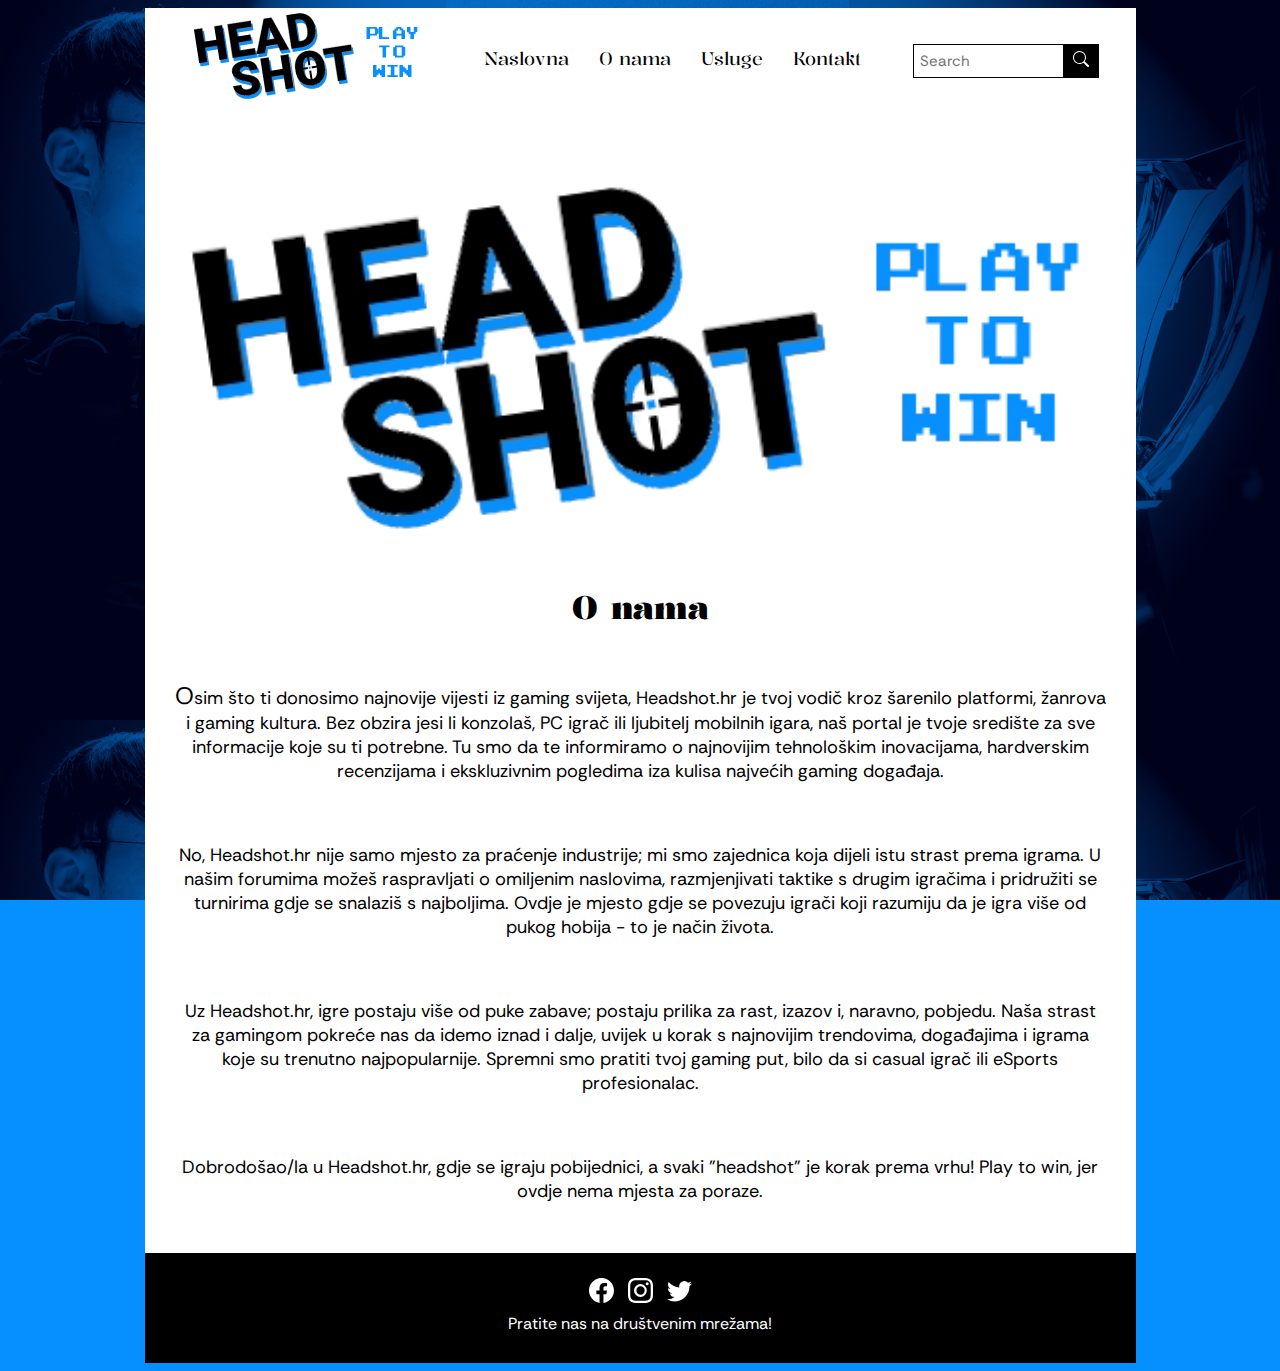
==== responsive/about.html @ be07b0d9 "WIP - responsive" ====
<!DOCTYPE html>
<html lang="en">
<head>
    <link rel="stylesheet" href="styles/style.css">
    <meta charset="UTF-8">
    <meta name="viewport" content="width=device-width, initial-scale=1.0">
    <title>O nama</title>
</head>
<body>
    <header>
        <nav>
            <div class="logo">
                <img src="images/logo.webp" alt="HeadShot Esports portal">
            </div>
            <div class="navlist">
                <ul>
                    <li><a href="index.html" target="_self" title="Naslovna">Naslovna</a></li>
                    <li><a href="about.html" target="_self" title="O nama">O nama</a></li>
                    <li><a href="services.html" target="_self" title="Usluge">Usluge</a></li>
                    <li><a href="contact.html" target="_self" title="Kontakt">Kontakt</a></li>
                </ul>
            </div>
            <div class="search">
                <form>
                    <input type="search" name="search" placeholder="Search">
                    <button type="button"><img src="images/search.svg" alt="search"></button>
                </form>
            </div>
        </nav>
    </header>
    <main id="main-about">
        <section>
            <img src="images/logo.webp" alt="HeadShot">
            <h1>O nama</h1>
            <p>Osim što ti donosimo najnovije vijesti iz gaming svijeta, Headshot.hr je tvoj vodič kroz šarenilo platformi, žanrova i gaming kultura. Bez obzira jesi li konzolaš, PC igrač ili ljubitelj mobilnih igara, naš portal je tvoje središte za sve informacije koje su ti potrebne. Tu smo da te informiramo o najnovijim tehnološkim inovacijama, hardverskim recenzijama i ekskluzivnim pogledima iza kulisa najvećih gaming događaja.</p>
            <p>No, Headshot.hr nije samo mjesto za praćenje industrije; mi smo zajednica koja dijeli istu strast prema igrama. U našim forumima možeš raspravljati o omiljenim naslovima, razmjenjivati taktike s drugim igračima i pridružiti se turnirima gdje se snalaziš s najboljima. Ovdje je mjesto gdje se povezuju igrači koji razumiju da je igra više od pukog hobija - to je način života.</p>
            <p>Uz Headshot.hr, igre postaju više od puke zabave; postaju prilika za rast, izazov i, naravno, pobjedu. Naša strast za gamingom pokreće nas da idemo iznad i dalje, uvijek u korak s najnovijim trendovima, događajima i igrama koje su trenutno najpopularnije. Spremni smo pratiti tvoj gaming put, bilo da si casual igrač ili eSports profesionalac.</p>
            <p>Dobrodošao/la u Headshot.hr, gdje se igraju pobijednici, a svaki "headshot" je korak prema vrhu! Play to win, jer ovdje nema mjesta za poraze.</p>
        </section>
    </main>
    <footer>
        <div class="socials">
            <ul>
                <li><a href="#" target="_blank" title="Facebook"><img class="social-icon" id="facebook" src="images/facebook.svg" alt="Facebook"></a></li>
                <li><a href="#" target="_blank" title="Instagram"><img class="social-icon" id="instagram" src="images/instagram.svg" alt="Instagram"></a></li>
                <li><a href="#" target="_blank" title="Twitter"><img class="social-icon" id="twitter" src="images/twitter.svg" alt="Twitter"></a></li>
            </ul>
            <p>Pratite nas na društvenim mrežama!</p>
        </div>
    </footer>
</body>
</html>
---- responsive/styles/style.css ----
@font-face {
    font-family: Kalnia;
    src: url(../fonts/Kalnia/static/Kalnia-Regular.ttf);
}
@font-face {
    font-family: Kalnia;
    src: url(../fonts/Kalnia/static/Kalnia-Bold.ttf);
    font-weight: bold;
}
@font-face {
    font-family: Rethink;
    src: url(../fonts/Rethink_Sans/static/RethinkSans-Regular.ttf);
}
@font-face {
    font-family: Rethink;
    src: url(../fonts/Rethink_Sans/static/RethinkSans-Bold.ttf);
    font-weight: bold;
}
@font-face {
    font-family: Rethink;
    src: url(../fonts/Rethink_Sans/static/RethinkSans-Italic.ttf);
    font-style: italic;
}
@font-face {
    font-family: Rethink;
    src: url(../fonts/Rethink_Sans/static/RethinkSans-BoldItalic.ttf);
    font-weight: bold;
    font-style: italic;
}
:root {
    font-family: Rethink;
}
body {
    background-color: #068FFF;
    background-image: url(../images/pozadina11.webp);
    background-position: top left;
    background-repeat: repeat;
    background-size: 100%;
    background-attachment: fixed;
}
header, main {
    background-color: white;
}
:is(input, textarea) {
    font-family: Rethink;
}
:is(input, textarea)::placeholder {
    font-family: Rethink;
}
:is(input, textarea):focus {
    outline-color: #068FFF;
} 
:is(h1, h2, h3, h4, h5, h6) {
    font-family: Kalnia;
}
nav .logo {
    max-width: 250px;
}
nav .logo img {
    width: 100%;
    height: 100%;
}
nav {
    max-height: 110px;
}
nav .navlist ul {
    padding: 0;
    display: flex;
    justify-content: center;
    align-items: center;
}
nav .navlist ul li {
    display: inline-block;
    font-family: Kalnia;
    font-size: 18px;
    list-style-type: none;
}
nav .navlist ul li:hover {
    background-color: #068FFF;
    color: white;
}
nav .navlist ul li:active {
    background-color: #38a5ff;
    color: white;
}
nav .navlist ul li a {
    display: inline-block;
    text-align: center;
    padding: 15px 15px;
    text-decoration: none;
    color: currentColor;
}
header, main, footer {
    margin: 0 auto; 
    max-width: 991px;
    text-align: center;
}
header {
    height: 110px;
}
nav {
    display: flex;
    flex-direction: row;
    justify-content: space-evenly;
}
.logo, .navlist, .search {
    display: flex;
    justify-content: center;
}
.search {
    align-self: center;
}
.search form {
    display: flex;
    flex-direction: row;
    row-gap: 0px;
}
nav .search input {
    width: 150px;
    padding: 6px;
    font-size: 15px;
    margin-top: 5px;
    border: solid black 1px;
    border-right: none;
}
nav .search input:focus {
    outline: none;
}
nav .search button {
    padding: 6px 10px;
    font-size: 19px;
    margin-top: 5px;
    background-color: black;
    border: none;
    cursor: pointer;
}
nav .search button:hover {
    background-color: #068FFF;
}
nav .search button:active {
    background-color: #38a5ff;
}
main {
    padding-top: 50px;
    padding-bottom: 20px;
}
main p {
    font-size: 18px;
    margin: 30px;
}
main a {
    color: #068FFF;
    text-decoration: none;
}
main a:active {
    color: #38a5ff;
}
main a:visited {
    color: #034880;
}
footer {
    height: 110px;
    background-color: black;
    color: white;
}
.socials ul {
    margin: 0;
    padding: 0;
    list-style-type: none;
}
.socials p {
    margin: 0;
}
.socials ul li {
    margin-top: 20px;
    display: inline-block;
    padding: 5px;
}
.social-icon {
    filter: invert(98%) sepia(100%) saturate(0%) hue-rotate(325deg) brightness(101%) contrast(105%);
    width: 25px;
    height: 25px;
}
#facebook:hover {
    filter: invert(35%) sepia(64%) saturate(849%) hue-rotate(187deg) brightness(90%) contrast(78%);
}
#twitter:hover {
    filter: invert(49%) sepia(45%) saturate(1822%) hue-rotate(176deg) brightness(97%) contrast(95%);
}
#instagram:hover {
    filter: invert(31%) sepia(33%) saturate(2440%) hue-rotate(289deg) brightness(96%) contrast(97%);
}
:is(section, div) > p:first-of-type:not(:only-of-type)::first-letter {
    font-size: 1.5rem;
}
.galerijaindex {
    display: inline-block;
}
#kontaktforma {
    text-align: left;
    margin-left: 33px;
    font-size: 18px;
    margin-right: 33px;
}
#kontaktinfo {
    text-align: left;
    margin-left: 33px;
}
#kontaktinfo tr td:nth-child(1) {
    text-align: right;
}
#kontaktinfo tr td:nth-child(2) {
    text-align: left;
}
.kontakt-info {
    display: flex;
    flex-direction: column;
    justify-content: center;
}
.kontakt-forma {
    display: flex;
    justify-content: center;
}
.kontakt-socials {
    font-size: 18px;
    width: 25px;
    height: 25px;
}
#main-contact {
    display: flex;
    flex-direction: row;
    justify-content: center;
}
@media screen and (max-width: 650px) {
    #main-contact {
        flex-direction: column;
    }
    body {
        background-image: initial;
    }
}
#kontakt-logo {
    max-width: 100%;
}
#kontaktforma {
    display: flex;
    flex-direction: column;
}
#kontakt-buttons {
    display: flex;
    flex-direction: row;
}
#kontakt-buttons button {
    font-family: Rethink;
    width: 100px;
    border: none;
    padding: 10px 10px;
    background-color: black;
    color: white;
    margin-right: 5px;
    margin-bottom: 25px;
}
#kontakt-buttons button:hover {
    background-color: #068FFF;
    cursor: pointer;
}
#kontakt-buttons button:active {
    background-color: #38a5ff;
}
#kontaktforma :is(input, textarea) {
    border: solid 1px black;
    border-radius: 5px;
}
.outline {
    color: white;
    font-size: 72px;
    font-style: italic;
    -webkit-text-stroke: 2px #068FFF;
}
#main-services button {
    font-family: Rethink;
    width: 100px;
    border: none;
    background-color: black;
    color: white;
    margin-bottom: 5px;
}
#main-services button a {
    display: block;
    padding: 10px 10px;
    color: white;
}
#main-services button:hover {
    background-color: #068FFF;
    cursor: pointer;
}
#main-services button:active {
    background-color: #38a5ff;
}
:is(#play, #train, #win) p {
    text-align: justify;
}
#play div img {
    width: 350px;
    height: 216px;
    object-fit: cover;
}
#train div img {
    width: 350px;
    height: 216px;
    object-fit: cover;
}
#win div img {
    width: 350px;
    height: 240px;
    object-fit: cover;
}
#main-services > section {
    display: flex;
    flex-direction: column;
}
#main-services > section > div {
    display: flex;
    flex-direction: row;
    justify-content: center;
    margin-left: 20px;
    margin-right: 20px;
}
#main-services > #train > div {
    flex-direction: row-reverse;
}
@media screen and (max-width: 900px) {
    #main-services > section > div {
        display: flex;
        flex-direction: column;
        justify-content: center;
        margin-left: 20px;
        margin-right: 20px;
    }
    #main-services > #train > div {
        flex-direction: column;
    }
    
}
.galerija {
    margin-top: 100px;
    background-color: #EEEEEE;
    margin-left: 30px;
    margin-right: 30px;
    padding-bottom: 60px;
    display: flex;
    flex-direction: column;
}
.galerija div {
    display: flex;
    flex-direction: row;
    flex-wrap: wrap;
    margin-top: 60px;
    justify-content: center;
    gap: 5px;
    flex-basis: 50%;
}
.galerija img {
    object-fit: cover;
    max-width: 100%;
    height: auto;
}
.galerija img:hover {
    filter: brightness(115%) saturate(95%);
}
#main-about section {
    display: flex;
    flex-direction: column;
}
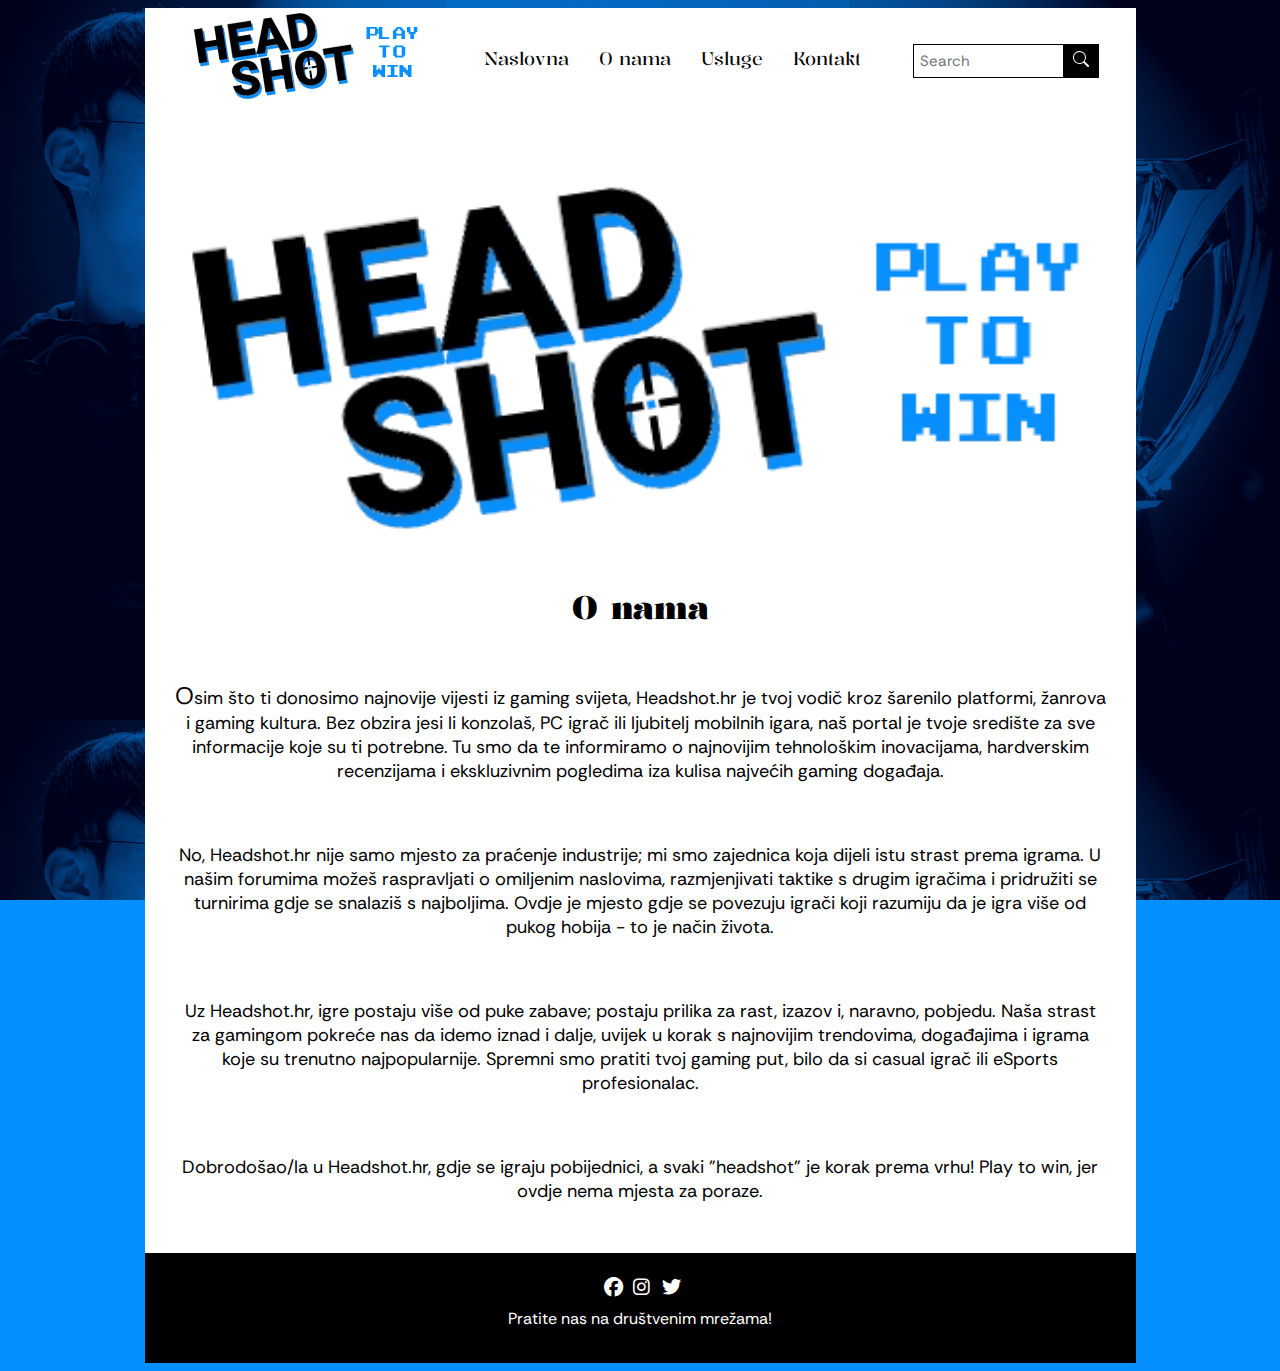
==== commit 189c6e6a: "Promjenio social ikone iz lokalnih u font awesome" ====
--- a/responsive/about.html
+++ b/responsive/about.html
@@ -1,6 +1,7 @@
 <!DOCTYPE html>
 <html lang="en">
 <head>
+    <link rel="stylesheet" href="https://cdnjs.cloudflare.com/ajax/libs/font-awesome/6.5.1/css/all.min.css">
     <link rel="stylesheet" href="styles/style.css">
     <meta charset="UTF-8">
     <meta name="viewport" content="width=device-width, initial-scale=1.0">
@@ -41,9 +42,9 @@
     <footer>
         <div class="socials">
             <ul>
-                <li><a href="#" target="_blank" title="Facebook"><img class="social-icon" id="facebook" src="images/facebook.svg" alt="Facebook"></a></li>
-                <li><a href="#" target="_blank" title="Instagram"><img class="social-icon" id="instagram" src="images/instagram.svg" alt="Instagram"></a></li>
-                <li><a href="#" target="_blank" title="Twitter"><img class="social-icon" id="twitter" src="images/twitter.svg" alt="Twitter"></a></li>
+                <li><a href="#" target="_blank" title="Facebook"><i class="social-icon fa-brands fa-facebook" id="facebook"></i></a></li>
+                <li><a href="#" target="_blank" title="Instagram"><i class="social-icon fa-brands fa-instagram" id="instagram"></i></a></li>
+                <li><a href="#" target="_blank" title="Twitter"><i class="social-icon fa-brands fa-twitter" id="twitter"></i></a></li>
             </ul>
             <p>Pratite nas na društvenim mrežama!</p>
         </div>
--- a/responsive/styles/style.css
+++ b/responsive/styles/style.css
@@ -177,18 +177,19 @@
     padding: 5px;
 }
 .social-icon {
-    filter: invert(98%) sepia(100%) saturate(0%) hue-rotate(325deg) brightness(101%) contrast(105%);
-    width: 25px;
+    color: white;
+    font-size: 1.2em;
+    width: 15px;
     height: 25px;
 }
 #facebook:hover {
-    filter: invert(35%) sepia(64%) saturate(849%) hue-rotate(187deg) brightness(90%) contrast(78%);
+    color: #1877f2;
 }
 #twitter:hover {
-    filter: invert(49%) sepia(45%) saturate(1822%) hue-rotate(176deg) brightness(97%) contrast(95%);
+    color: #1da1f2;
 }
 #instagram:hover {
-    filter: invert(31%) sepia(33%) saturate(2440%) hue-rotate(289deg) brightness(96%) contrast(97%);
+    color: #c13584;
 }
 :is(section, div) > p:first-of-type:not(:only-of-type)::first-letter {
     font-size: 1.5rem;
@@ -222,8 +223,9 @@
     justify-content: center;
 }
 .kontakt-socials {
-    font-size: 18px;
-    width: 25px;
+    color: black;
+    font-size: 1.4em;
+    width: 20px;
     height: 25px;
 }
 #main-contact {
@@ -234,6 +236,10 @@
 @media screen and (max-width: 650px) {
     #main-contact {
         flex-direction: column;
+    }
+    .kontakt-forma {
+        order: 1;
+        margin-top: 15px;
     }
     body {
         background-image: initial;
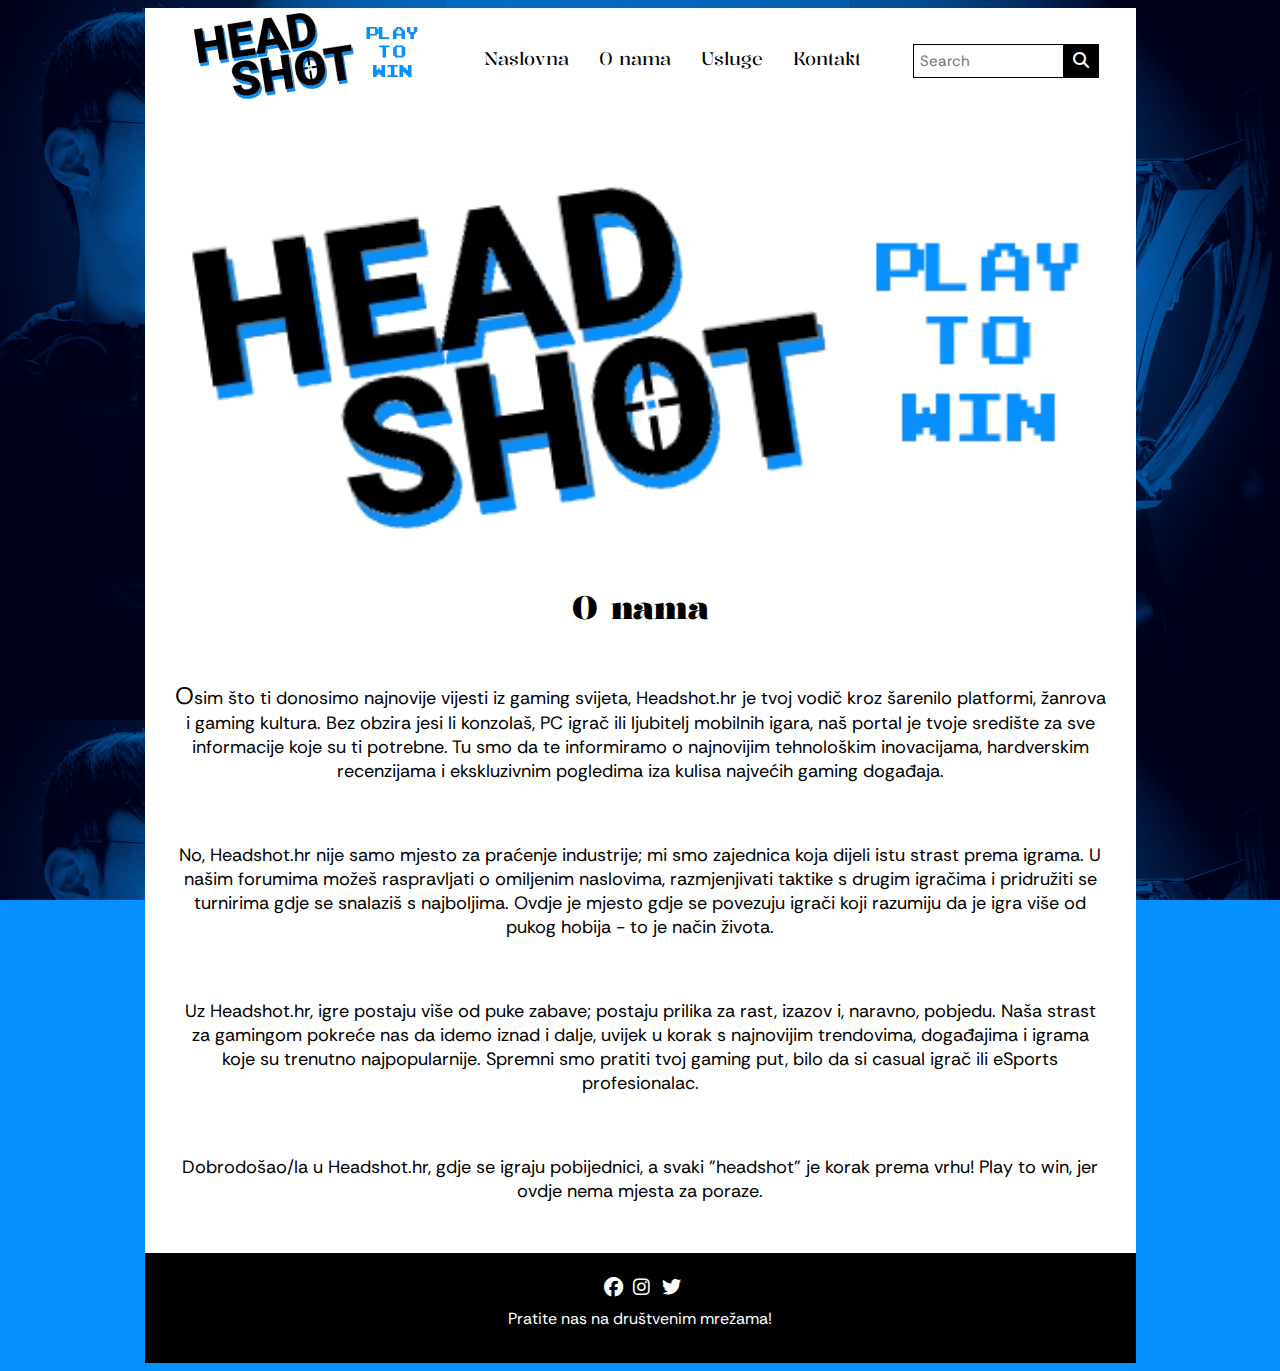
==== commit cd6bcd6c: "changed search icon" ====
--- a/responsive/about.html
+++ b/responsive/about.html
@@ -24,7 +24,7 @@
             <div class="search">
                 <form>
                     <input type="search" name="search" placeholder="Search">
-                    <button type="button"><img src="images/search.svg" alt="search"></button>
+                    <button type="button"><i class="fa-solid fa-magnifying-glass"></i></button>
                 </form>
             </div>
         </nav>
--- a/responsive/styles/style.css
+++ b/responsive/styles/style.css
@@ -128,8 +128,9 @@
 }
 nav .search button {
     padding: 6px 10px;
-    font-size: 19px;
+    font-size: 1em;
     margin-top: 5px;
+    color: white;
     background-color: black;
     border: none;
     cursor: pointer;
